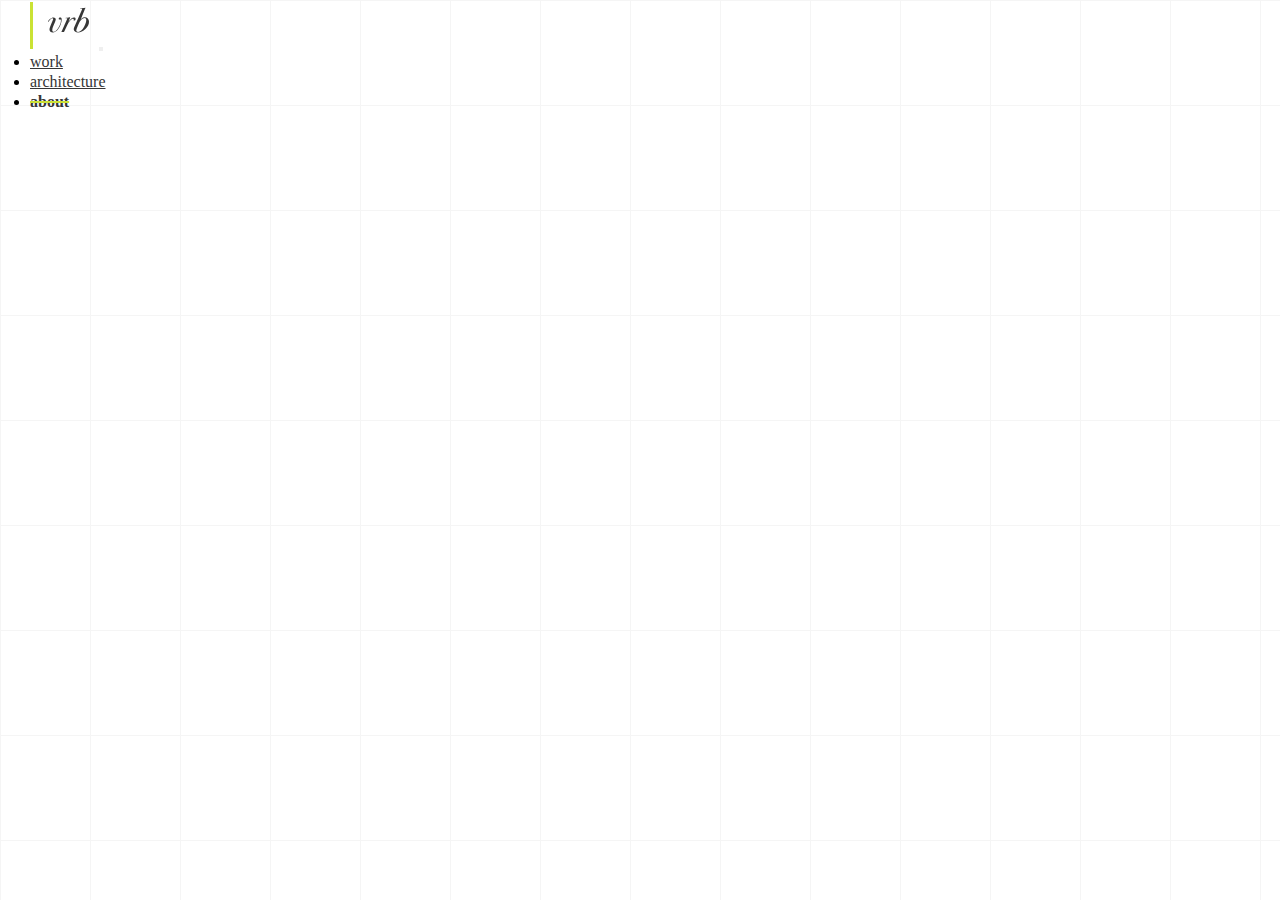
==== about.html @ 5aa3a447 "fixed nav bar, working on architecture.html" ====
<!DOCTYPE html>
<html lang="en">
  <head>
    <meta charset="UTF-8">
    <meta name="viewport" content="width=device-width, initial-scale=1.0">
    <meta http-equiv="X-UA-Compatible" content="ie=edge">
    <title>Vikitha Bezawada</title>

    <!-- Bootstrap CSS -->
    <link href="https://cdn.jsdelivr.net/npm/bootstrap@5.1.3/dist/css/bootstrap.min.css" rel="stylesheet" integrity="sha384-1BmE4kWBq78iYhFldvKuhfTAU6auU8tT94WrHftjDbrCEXSU1oBoqyl2QvZ6jIW3" crossorigin="anonymous">
    <!-- jQuery -->
    <script src="https://ajax.googleapis.com/ajax/libs/jquery/3.5.1/jquery.min.js"></script>
    <!-- Custom Stylesheet -->
    <link rel="stylesheet" href="style.css">
  </head>

  <body>
    <!--  NAVBAR DISAPPEARING SCROLL -->
    <nav class="navbar navbar-expand-lg navbar-light">
        <div class="container-fluid">
          <a class="navbar-brand" href="index.html"><img src="images/logo.svg" alt="Website Logo"></a>
          <button class="navbar-toggler" type="button" data-bs-toggle="collapse" data-bs-target="#navbarTogglerDemo02" aria-controls="navbarTogglerDemo02" aria-expanded="false" aria-label="Toggle navigation">
            <span class="navbar-toggler-icon"></span>
          </button>
          <div class="collapse navbar-collapse" id="navbarTogglerDemo02">
            <ul class="navbar-nav ms-auto mb-2 mb-lg-0 nav">
              <li class="nav-item">
                <a class="nav-link"  href="index.html#work">work</a>
              </li>
              <li class="nav-item">
                <a class="nav-link" href="architecture.html">architecture</a>
              </li>
              <li class="nav-item">
                <a class="nav-link active" aria-current="page" href = "about.html">about</a>
              </li>
            </ul>
          </div>
        </div>
      </nav>

    


      <!-- FOOTER -->
      <!-- <footer>
        <img src="images/footer-line.svg" alt="footer line break">
        <p>designed and developed by vikitha bezawada ⚡</p>
      </footer> -->
      
     <!-- Bootstrap JS -->
     <script src="https://cdn.jsdelivr.net/npm/bootstrap@5.1.3/dist/js/bootstrap.bundle.min.js" integrity="sha384-ka7Sk0Gln4gmtz2MlQnikT1wXgYsOg+OMhuP+IlRH9sENBO0LRn5q+8nbTov4+1p" crossorigin="anonymous"></script>
	<script src="main.js"></script>
  </body>
</html>
---- style.css ----
* {
    margin: 0px;
    padding: 0px;
    }
  
  body {
      /* background-image: url('images/grid-wallpaper.jpg');
      background-size: cover; */
      font-family: "Helvetica Neue";
      background-size: 90px 105px;
      background-image:
        linear-gradient(to right, #F5F5F5 1px, transparent 1px),
        linear-gradient(to bottom, #F5F5F5 1px, transparent 1px);
  }


  /* BOOTSTRAP NAV */
/* code referenced from: https://codeconvey.com/navbar-transparent-to-solid-on-scroll/ */
.navbar{
    /* position: fixed; */
    transition: 1s;
    margin: 0px 10px 0px 30px;
  }
  
  .nav{
    font-family: "Helvetica Neue";
    /* padding: 10px 20px; */
  }
  
  .nav li{
    padding: 0px 20px 0px 0px;
    cursor: pointer;
    font-size: 16px;
  }
  
  .nav li a {
    color: #363636;
  }
  
  .navbar-hide {
    pointer-events: none;
    opacity: 0;
  }
  
  .nav li:after{
    content: '';
    display: block;
    border-bottom: 2px solid #CAE234;
    font-weight: 700;
    transform: scaleX(0);
    transition: .2s ease-in-out;
    }
  
    .nav li:hover:after{
    transform: scaleX(1);
    }
  
    .active {
      font-weight: 700;
      text-decoration: line-through;
      text-decoration-thickness: 2px;
      text-decoration-color: #CAE234;
    }
  
        body::-webkit-scrollbar-track{
      -webkit-box-shadow: inset 0 0 6px rgba(0,0,0,0.3);
      }
  
    body::-webkit-scrollbar {
      width: 14px;
    }
  
    .icon-bar{
      background-color: #000;
    }
    
    body::-webkit-scrollbar-thumb{
      -webkit-box-shadow: inset 0 0 6px rgba(0,0,0,.5);
      background:  rgba(255, 255, 255, 0.75);
    }
  
    @media(max-width: 720px){
      body{
        background-size: 100% 100%;
      }
      .navbar-collapse{
      background: rgba(255, 255, 255, 0.75);
      }
    }


    /* TEXT STYLING */
    p {
        font-family: Helvetica Neue;
        font-style: normal;
        font-weight: 200;
        /* font-size: 18px; */
        line-height: 26px;
        background-color: white;
        color: #777777;
        /* margin-right: 20px; */
      }

    h2 {
        font-family: "Helvetica Neue";
        font-style: normal;
        font-weight: normal;
        font-size: 49px;
        line-height: 58px;
        letter-spacing: -0.055em;
        color: #575757;
        background-color: white;
        margin-bottom: 56px;
      }

      h4 {
        font-size: 2em;
        color:#916CF6;
        font-family: "Helvetica Neue";
        background-color: white;
      }
  
      h5 {
          background-color: white;
      }

      h6 {
        /* font-size: 1.25em; */
        color:#916CF6;
        background-color: white;
      }

      /* FOOTER */
      footer {
        background-color: white;
        overflow: hidden;
        text-align: center;
        margin-top: 70px;
      }

      footer p {
        font-size: 16px;
      }

      /* ARCHITECTURE PAGE */
      .flipbook {
        text-align: center;
        /* margin-top: 3%; */

      }

      .flipbook-div {
        margin-top: 100px;
      }

      .thesis-div {
          margin-top: 100px;
      }

      .gif {
          width: 100%;
      }

      .gif-div {
          margin-top: 90px;
      }

      .architecture-icons {
          width: 10%;
      }

      .architecture-icon-headings {
          color: #363636;
      }

      .arch-icons-div {
          margin-top: 65px;
      }

      .architecture-landing-card {
          margin-top: 150px;
      }
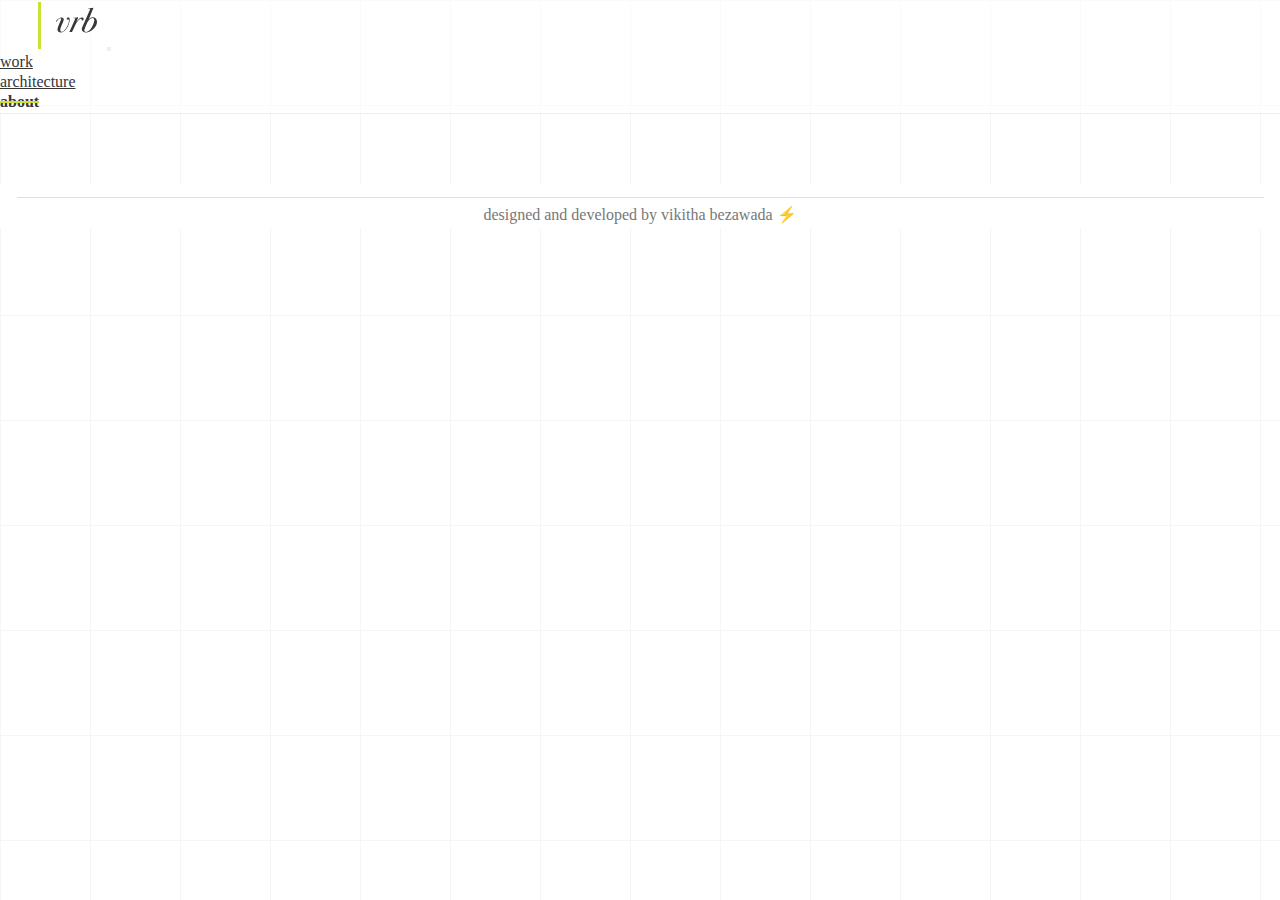
==== commit f8a6ed4f: "started working on home page" ====
--- a/about.html
+++ b/about.html
@@ -41,11 +41,13 @@
     
 
 
-      <!-- FOOTER -->
-      <!-- <footer>
+    <!-- FOOTER -->
+    <footer>
         <img src="images/footer-line.svg" alt="footer line break">
+        <div class="text-center p-2">
         <p>designed and developed by vikitha bezawada ⚡</p>
-      </footer> -->
+    </div>
+    </footer>
       
      <!-- Bootstrap JS -->
      <script src="https://cdn.jsdelivr.net/npm/bootstrap@5.1.3/dist/js/bootstrap.bundle.min.js" integrity="sha384-ka7Sk0Gln4gmtz2MlQnikT1wXgYsOg+OMhuP+IlRH9sENBO0LRn5q+8nbTov4+1p" crossorigin="anonymous"></script>
--- a/style.css
+++ b/style.css
@@ -15,18 +15,20 @@
 
 
   /* BOOTSTRAP NAV */
-/* code referenced from: https://codeconvey.com/navbar-transparent-to-solid-on-scroll/ */
-.navbar{
-    /* position: fixed; */
+  /* code referenced from: https://codeconvey.com/navbar-transparent-to-solid-on-scroll/ */
+.navbar:not(.arch-nav){
     transition: 1s;
-    margin: 0px 10px 0px 30px;
+    background-color: rgba(255, 255, 255, 0.5);
+    border-bottom: 1px solid #EFEFEF;
   }
   
   .nav{
     font-family: "Helvetica Neue";
-    /* padding: 10px 20px; */
-  }
-  
+  }
+  
+  .navbar-brand {
+      margin-left: 3%;
+  }
   .nav li{
     padding: 0px 20px 0px 0px;
     cursor: pointer;
@@ -86,6 +88,134 @@
       .navbar-collapse{
       background: rgba(255, 255, 255, 0.75);
       }
+    }
+
+    /* HOME PAGE */
+
+    .vertical-text {
+        -webkit-transform: rotate(-90deg); 
+        -moz-transform: rotate(-90deg); 
+        font-size: 1.25vw;
+        color:#766a8a;
+    }
+
+    .contant-links {
+        text-decoration: none;
+    }
+
+    /* circle */
+    .circle {
+        background: white;
+        border: 1px solid #EBEBEB;
+        margin-left: 15%;
+        margin-top: 10%;
+        height: auto;
+        padding-top: 40%;
+        width: 40%;
+        border-radius: 50%;
+        /* display: relative; */
+    }
+    
+      .circle:hover {
+        border: 2px dashed #CAE234;
+        box-shadow: 15px 20px 30px rgba(218, 218, 218, 0.2);
+      }
+    
+      .name {
+        font-family: "Butler";
+        font-weight: 200;
+        font-size: 6vw;
+        color: #727272;
+        margin-top:-70%;
+        margin-left: 23%;
+        max-height:100px;
+        /* background-color: white; */
+      }
+    
+      #text-under-name {
+        margin-left: 30%;
+        color: #a19090;
+        margin-top: -30px;
+        font-weight: bold;
+      }
+
+      /* .name:hover {
+        font-size: 7vw;
+      } */
+    
+      .line {
+        height: 3px;
+        background: #CAE234;
+        margin-left: 23%;
+        width: 70%;
+      }
+    
+      .line:hover:after {
+        content: "hello";
+        background-color: white;
+      }
+
+      .text-expand {
+          color:#74638f;
+      }
+
+      .hero-div {
+          margin-bottom: 5%;
+      }
+
+      .project-preview-header {
+        width: 100%;
+        height: 100px;
+        background-color: #F3F5F6;
+        align-items: center;
+        margin-bottom: 100px;
+      }
+
+      .project-preview-header a {
+        text-decoration: none;
+        font-size: 25px;
+        font-family: "Helvetica Neue";
+        color: #BDBDBC;
+      }
+
+    /* code referenced from https://codepen.io/raf187/pen/BvgGRQ */
+    .arrow{
+        position: relative;
+    }
+
+    .arrow span{
+        display: block;
+        width: 20px;
+        height: 20px;
+        border-bottom: 3px solid #916CF6;
+        border-right: 3px solid #916CF6;
+        transform: rotate(45deg);
+        margin: -10px;
+        animation: animate 2s 2;
+    }
+    .arrow span:nth-child(2){
+        animation-delay: -0.2s;
+    }
+    .arrow span:nth-child(3){
+        animation-delay: -0.4s;
+    }
+    @keyframes animate {
+        0%{
+            opacity: 0;
+            transform: rotate(45deg) translate(-20px,-20px);
+        }
+        50%{
+            opacity: 1;
+        }
+        100%{
+            opacity: 0;
+            transform: rotate(45deg) translate(20px,20px);
+        }
+    }
+
+    .arrow span:hover {
+        animation-play-state: paused;
+        cursor: pointer;
     }
 
 
@@ -135,6 +265,7 @@
         background-color: white;
         overflow: hidden;
         text-align: center;
+        width: 100%;
         margin-top: 70px;
       }
 
@@ -178,8 +309,115 @@
       }
 
       .architecture-landing-card {
-          margin-top: 150px;
-      }
-
-    
-
+          margin-top: 200px;
+      }
+
+      .title-card {
+          color: #BDBDBC;
+      }
+
+      .body-card {
+        color: #363636;
+      }
+
+      #architecture-nav {
+          margin-top: 5%;
+      }
+
+      .arch-nav-link {
+          background-color: white;
+          width:fit-content;
+      }
+
+      .arch-nav-a {
+          margin-right: 20px;
+          text-decoration: underline;
+          text-decoration-color: #916CF6;
+      }
+    
+
+      /* ANIMATIONS */
+
+      .scale-up-center {
+        -webkit-animation: scale-up-center 0.4s cubic-bezier(0.390, 0.575, 0.565, 1.000) both;
+                animation: scale-up-center 0.4s cubic-bezier(0.390, 0.575, 0.565, 1.000) both;
+    }
+
+/* ----------------------------------------------
+ * Generated by Animista on 2021-11-30 19:16:52
+ * Licensed under FreeBSD License.
+ * See http://animista.net/license for more info. 
+ * w: http://animista.net, t: @cssanimista
+ * ---------------------------------------------- */
+
+/**
+ * ----------------------------------------
+ * animation scale-up-center
+ * ----------------------------------------
+ */
+@-webkit-keyframes scale-up-center {
+    0% {
+      -webkit-transform: scale(0.75);
+              transform: scale(0.75);
+    }
+    100% {
+      -webkit-transform: scale(1);
+              transform: scale(1);
+    }
+  }
+  @keyframes scale-up-center {
+    0% {
+      -webkit-transform: scale(0.75);
+              transform: scale(0.75);
+    }
+    100% {
+      -webkit-transform: scale(1);
+              transform: scale(1);
+    }
+  }
+
+  .slide-in-fwd-center {
+	-webkit-animation: slide-in-fwd-center 0.4s cubic-bezier(0.250, 0.460, 0.450, 0.940) both;
+	        animation: slide-in-fwd-center 0.4s cubic-bezier(0.250, 0.460, 0.450, 0.940) both;
+}
+
+/* ----------------------------------------------
+ * Generated by Animista on 2021-11-30 19:29:12
+ * Licensed under FreeBSD License.
+ * See http://animista.net/license for more info. 
+ * w: http://animista.net, t: @cssanimista
+ * ---------------------------------------------- */
+
+/**
+ * ----------------------------------------
+ * animation slide-in-fwd-center
+ * ----------------------------------------
+ */
+ @-webkit-keyframes slide-in-fwd-center {
+    0% {
+      -webkit-transform: translateZ(-1400px);
+              transform: translateZ(-1400px);
+      opacity: 0;
+    }
+    100% {
+      -webkit-transform: translateZ(0);
+              transform: translateZ(0);
+      opacity: 1;
+    }
+  }
+  @keyframes slide-in-fwd-center {
+    0% {
+      -webkit-transform: translateZ(-1400px);
+              transform: translateZ(-1400px);
+      opacity: 0;
+    }
+    100% {
+      -webkit-transform: translateZ(0);
+              transform: translateZ(0);
+      opacity: 1;
+    }
+  }
+  
+  
+
+  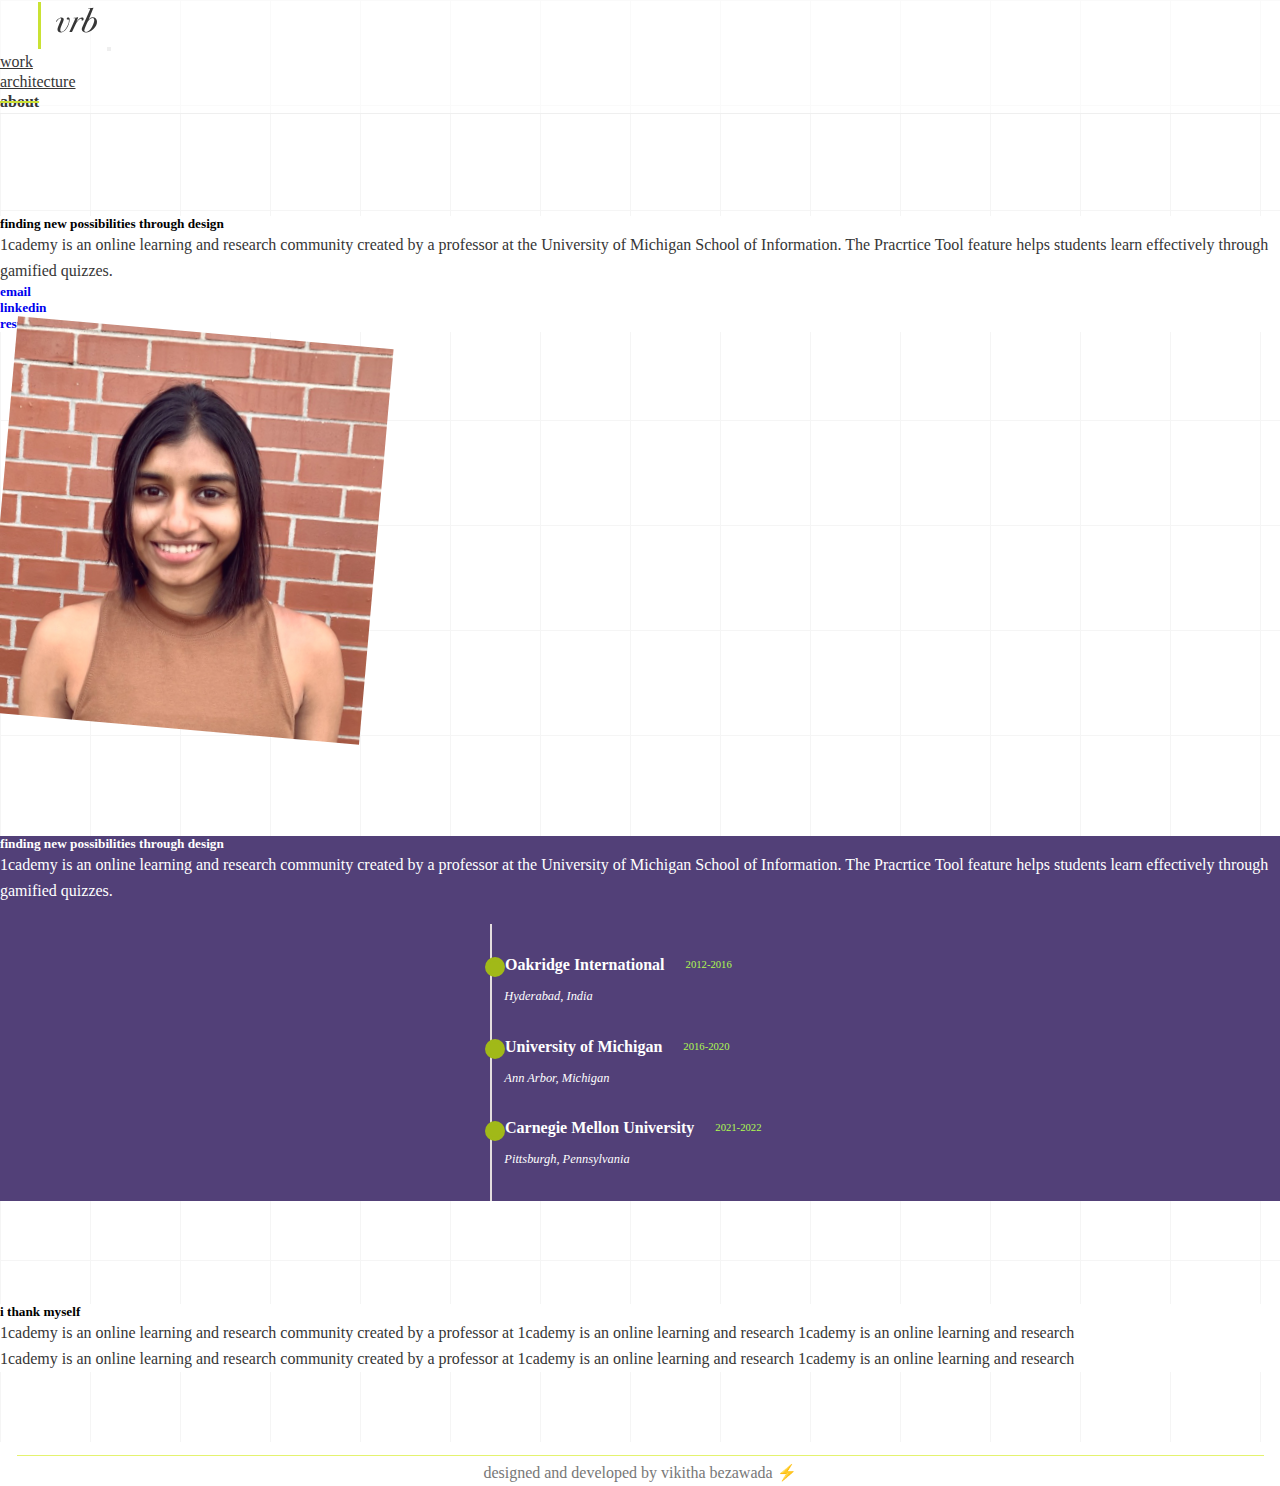
==== commit b4d3c313: "added about page" ====
--- a/about.html
+++ b/about.html
@@ -12,6 +12,8 @@
     <script src="https://ajax.googleapis.com/ajax/libs/jquery/3.5.1/jquery.min.js"></script>
     <!-- Custom Stylesheet -->
     <link rel="stylesheet" href="style.css">
+    <!-- Hover Animations Stylesheet -->
+    <!-- <link rel ="stylesheet" href = "hover.css"> -->
   </head>
 
   <body>
@@ -37,7 +39,111 @@
           </div>
         </div>
       </nav>
+    
+      <!-- ABOUT DIV ONE -->
+      <div class ="container about-div-one">
+        <div class = "row d-flex justify-content-center flex-nowrap gx-5">
+          <div class = "col-4 offset-md-2 ">
+            <h5 class = "fs-2">finding new possibilities through design </h5>
+              <p class="body-card fw-light fs-5">1cademy is an online learning and research community created by a 
+                professor at the University of Michigan School of Information. The Pracrtice Tool feature helps 
+                students learn effectively through gamified quizzes. </p>
+                <div class = "row">
+                  <div class = "col-4">
+                    <a href = "vikithabezawada@gmail.com" class = "contant-links">
+                      <h5 class="">email</h5>
+                    </a>
+                  </div>
+                  <div class = "col-4">
+                    <a href = "vikithabezawada@gmail.com" class = "contant-links">
+                      <h5 class="">linkedin</h5>
+                    </a>
+                  </div>
+                  <div class = "col-4">
+                    <a href = "vikithabezawada@gmail.com" class = "contant-links">
+                      <h5 class="">resume</h5>
+                    </a>
+                  </div>
+                </div>
+          </div>
+          <div class = "col-6">
+            <img src="images/portrait.png" class = "potrait" alt="">
+          </div>
+        </div>
+      </div>
 
+
+      <!-- ABOUT DIV TWO  -->
+      <div class ="fluid-container about-div-two p-5">
+        <div class = "row d-flex justify-content-center flex-nowrap">
+          <div class  = "col-6 offset-2">
+            <h5 class = "text-no-bg fs-2">finding new possibilities through design </h5>
+            <p class="text-no-bg body-card fw-light fs-5">1cademy is an online learning and research community created by a 
+                professor at the University of Michigan School of Information. The Pracrtice Tool feature helps 
+                students learn effectively through gamified quizzes. </p>
+          </div>
+          <div class = "col-6">
+            <!-- The Timeline -->
+
+            <ul class="timeline">
+
+               <!-- Item 1 -->
+               <li>
+                <div class="direction-r">
+                  <div class="flag-wrapper">
+                    <span class="flag">Oakridge International</span>
+                    <span class="time-wrapper"><span class="time">2012-2016</span></span>
+                  </div>
+                  <div class="desc">Hyderabad, India</div>
+                </div>
+              </li>
+              
+              <!-- Item 2 -->
+              <li>
+                <div class="direction-r">
+                  <div class="flag-wrapper">
+                    <span class="flag">University of Michigan</span>
+                    <span class="time-wrapper"><span class="time">2016-2020</span></span>
+                  </div>
+                  <div class="desc">Ann Arbor, Michigan</div>
+                </div>
+              </li>
+
+              <!-- Item 3 -->
+              <li>
+                <div class="direction-r">
+                  <div class="flag-wrapper">
+                    <span class="flag">Carnegie Mellon University</span>
+                    <span class="time-wrapper"><span class="time">2021-2022</span></span>
+                  </div>
+                  <div class="desc">Pittsburgh, Pennsylvania</div>
+                </div>
+              </li>
+              
+              
+            </ul>
+          </div>
+        </div>
+      </div>
+
+      <!-- ABOUT DIV THREE -->
+      <div class = "container about-div-one">
+        <div class = "row">
+          <div class = "col">
+            <h5 class = "fs-2">i thank myself</h5>
+          </div>
+        </div>
+        <div class = "row">
+          <div class = "col-6">
+            <p class="body-card fw-light fs-5">1cademy is an online learning and research community created by a 
+              professor at 1cademy is an online learning and research 1cademy is an online learning and research</p>
+          </div>
+          <div class = "col-6">
+            <p class="body-card fw-light fs-5">1cademy is an online learning and research community created by a 
+              professor at 1cademy is an online learning and research 1cademy is an online learning and research</p>
+          </div>
+        </div>
+      </div>
     
 
 
--- a/style.css
+++ b/style.css
@@ -11,6 +11,7 @@
       background-image:
         linear-gradient(to right, #F5F5F5 1px, transparent 1px),
         linear-gradient(to bottom, #F5F5F5 1px, transparent 1px);
+        overflow-x: hidden;
   }
 
 
@@ -97,6 +98,19 @@
         -moz-transform: rotate(-90deg); 
         font-size: 1.25vw;
         color:#766a8a;
+        -webkit-transform: perspective(1px) translateZ(180);
+        transform: perspective(1px) translateZ(180);
+        box-shadow: 0 0 1px rgba(0, 0, 0, 0);
+        -webkit-transition-duration: 0.3s;
+        transition-duration: 0.3s;
+        -webkit-transition-property: transform;
+        transition-property: transform;
+        padding: 1%;
+    }
+
+    .vertical-text:hover {
+      -webkit-transform: scale(1.1);
+      transform: scale(1.1);
     }
 
     .contant-links {
@@ -117,7 +131,6 @@
     }
     
       .circle:hover {
-        border: 2px dashed #CAE234;
         box-shadow: 15px 20px 30px rgba(218, 218, 218, 0.2);
       }
     
@@ -134,9 +147,11 @@
     
       #text-under-name {
         margin-left: 30%;
-        color: #a19090;
+        color: #242424;
         margin-top: -30px;
-        font-weight: bold;
+        background-color: #CAE234;
+        padding: 0px 5px 1px 5px;
+        border-radius: 2px;
       }
 
       /* .name:hover {
@@ -159,8 +174,9 @@
           color:#74638f;
       }
 
-      .hero-div {
-          margin-bottom: 5%;
+      .div-hero {
+          margin-bottom: 3%;
+          overflow: hidden;
       }
 
       .project-preview-header {
@@ -176,6 +192,13 @@
         font-size: 25px;
         font-family: "Helvetica Neue";
         color: #BDBDBC;
+      }
+
+      .project-preview {
+       display: grid;
+      grid-template-columns: 40% 50%;
+      width: 80%;
+      margin: auto;
       }
 
     /* code referenced from https://codepen.io/raf187/pen/BvgGRQ */
@@ -191,7 +214,7 @@
         border-right: 3px solid #916CF6;
         transform: rotate(45deg);
         margin: -10px;
-        animation: animate 2s 2;
+        animation: animate 2s 1;
     }
     .arrow span:nth-child(2){
         animation-delay: -0.2s;
@@ -216,6 +239,7 @@
     .arrow span:hover {
         animation-play-state: paused;
         cursor: pointer;
+        animation: hvr-hang;
     }
 
 
@@ -417,7 +441,282 @@
       opacity: 1;
     }
   }
-  
-  
-
-  +
+
+  @keyframes slideInFromLeft {
+    0% {
+      transform: translateX(-100%);
+    }
+    100% {
+      transform: translateX(0);
+    }
+  }
+
+  /* ----------------------------------------------
+ * Generated by Animista on 2021-11-30 20:33:23
+ * Licensed under FreeBSD License.
+ * See http://animista.net/license for more info. 
+ * w: http://animista.net, t: @cssanimista
+ * ---------------------------------------------- */
+@-webkit-keyframes fade-in {
+  0% {
+    opacity: 0;
+  }
+  100% {
+    opacity: 1;
+  }
+}
+@keyframes fade-in {
+  0% {
+    opacity: 0;
+  }
+  100% {
+    opacity: 1;
+  }
+}
+  
+  #architecture {  
+    animation: 1s ease-out 0s 1 fade-in;
+
+  }
+
+  #home {
+    animation: 1s ease-out 0s 1 fade-in;
+  }
+  
+  .circle {
+    animation: 2s ease-out 0s 1 slide-in-fwd-center;
+  }
+  
+  /* ABOUT */
+
+  .potrait {
+    transform: rotate(5deg);
+  }
+
+  .about-div-one {
+    margin-top: 8%;
+  }
+
+  .about-div-two {
+    margin-top: 8%;
+    background-color: #524078;
+  }
+
+.text-no-bg {
+  background-color: transparent;
+  color: white;
+}
+
+  
+
+.timeline {
+  position: relative;
+  width: 660px;
+  margin: 0 auto;
+  margin-top: 20px;
+  padding: 1em 0;
+  list-style-type: none;
+  max-width: 300px;
+}
+
+.timeline:before {
+  position: absolute;
+  /* left: 50%; */
+  top: 0;
+  content: ' ';
+  display: block;
+  width: 2px;
+  height: 100%;
+  /* margin-left: -3px; */
+  background: rgb(228, 222, 222);
+  z-index: 5;
+}
+
+.timeline li {
+  padding: 1em 0;
+}
+
+.timeline li:after {
+  content: "";
+  display: block;
+  height: 0;
+  clear: both;
+  visibility: hidden;
+}
+
+.direction-r {
+  position: relative;
+  width: 300px;
+  float: right;
+}
+
+.flag-wrapper {
+  position: relative;
+  display: inline-block;
+  text-align: center;
+}
+
+.flag {
+  position: relative;
+  display: inline;
+  padding: 6px 15px;
+  border-radius: 5px; 
+  font-weight: 600;
+  text-align: left;
+  color:white;
+}
+
+
+.direction-r .flag:before {
+  position: absolute;
+  top: 60%;
+  right: -10px;
+  content: ' ';
+  display: block;
+  width: 12px;
+  height: 12px;
+  margin-top: -10px;
+  background: rgb(161, 185, 24);
+  border-radius: 10px;
+  border: 4px solid rgb(161, 185, 24);
+  z-index: 10;
+}
+
+.direction-r .flag:before {
+  left: -5px;
+}
+
+.time-wrapper {
+  /* display: inline; */
+  line-height: 1em;
+  font-size: 0.66666em;
+  color: rgb(176, 250, 80);
+  /* vertical-align:auto; */
+}
+
+.direction-r .time-wrapper {
+  float: right;
+}
+
+.time {
+  display: inline-block;
+  padding: 4px 6px;
+}
+
+.desc {
+  /* margin: 1em 0.75em 0 0; */
+  font-size: 0.77777em;
+  font-style: italic;
+  line-height: 1.5em;
+  color:white;
+  padding-left: 5px;
+}
+
+.direction-r .desc {
+  margin: 1em 0 0 0.75em;
+}
+
+/* ================ Timeline Media Queries ================ */
+
+@media screen and (max-width: 660px) {
+
+.timeline {
+ 	width: 100%;
+	/* padding: 4em 0 1em 0; */
+  margin: 0px;
+}
+
+.timeline li {
+	/* padding: 2em 0; */
+}
+
+.direction-r {
+	float: left;
+	width: 100%;
+	text-align: center;
+}
+
+.flag-wrapper {
+	text-align: center;
+}
+
+.flag {
+	background: rgb(177, 17, 17);
+	z-index: 15;
+}
+
+
+.direction-r .flag:before {
+  /* position: absolute;
+  top: -30px; */
+	/* left: 50%; */
+	content: ' ';
+	display: block;
+	width: 12px;
+	height: 12px;
+	margin-left: -9px;
+	background: rgb(190, 14, 14);
+	border-radius: 10px;
+	border: 4px solid #CAE234;
+	z-index: 10;
+}
+
+
+.direction-r .flag:after {
+	content: "";
+	/* position: absolute;
+	left: 50%; */
+	top: -8px;
+	height: 0;
+	width: 0;
+	margin-left: -8px;
+	border: solid transparent;
+	border-bottom-color: rgb(45, 175, 73);
+	border-width: 8px;
+	pointer-events: none;
+}
+
+.time-wrapper {
+	display: block;
+	position: relative;
+	margin: 4px 0 0 0;
+	z-index: 14;
+}
+
+
+.direction-r .time-wrapper {
+	float: none;
+}
+
+/* .desc {
+	position: relative;
+	margin: 1em 0 0 0;
+	padding: 1em;
+	background: rgb(245,245,245);
+	-webkit-box-shadow: 0 0 1px rgba(0,0,0,0.20);
+	-moz-box-shadow: 0 0 1px rgba(0,0,0,0.20);
+	box-shadow: 0 0 1px rgba(0,0,0,0.20);
+	
+  z-index: 15;
+} */
+
+
+.direction-r .desc {
+	position: relative;
+	margin: 1em 1em 0 1em;
+	padding: 1em;
+	
+  z-index: 15;
+}
+
+}
+
+@media screen and (min-width: 400px ?? max-width: 660px) {
+
+.direction-r .desc {
+	margin: 1em 4em 0 4em;
+}
+
+}
+
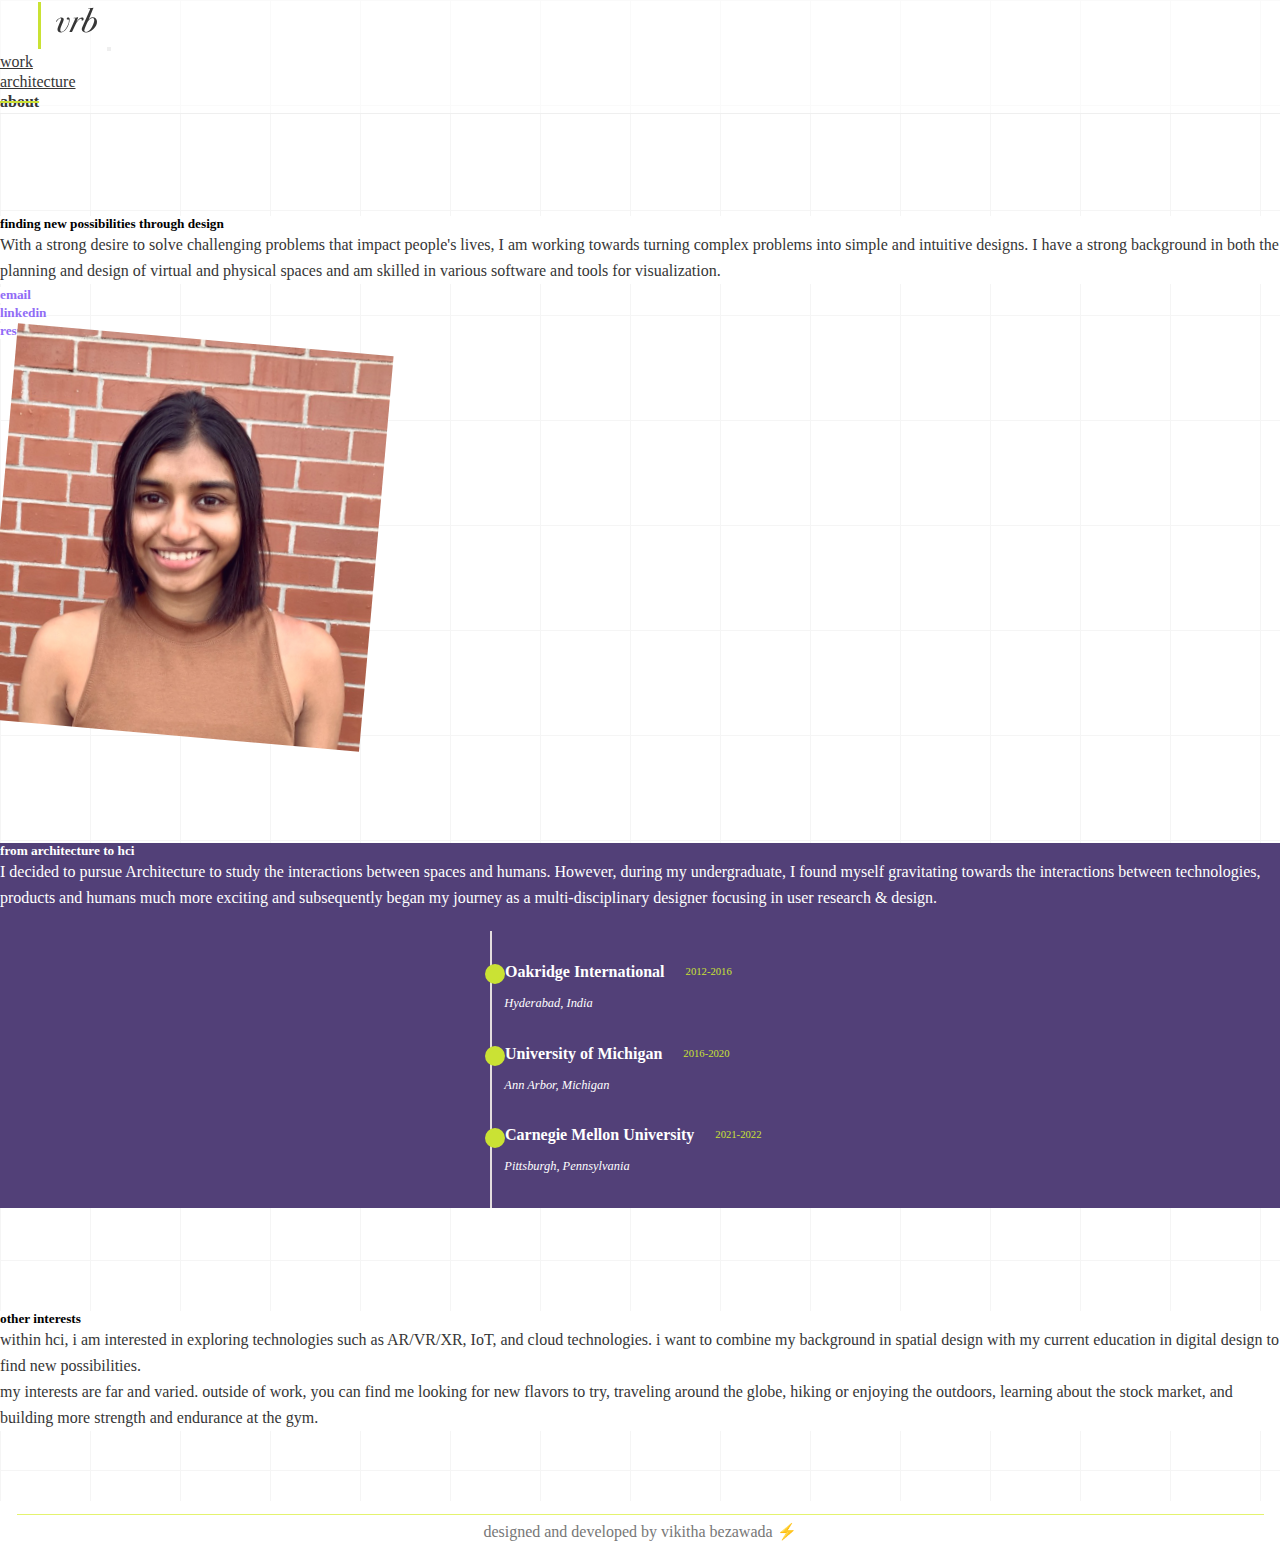
==== commit 8189d2c1: "added placeholder text to architecture.html and about.html" ====
--- a/about.html
+++ b/about.html
@@ -13,10 +13,10 @@
     <!-- Custom Stylesheet -->
     <link rel="stylesheet" href="style.css">
     <!-- Hover Animations Stylesheet -->
-    <!-- <link rel ="stylesheet" href = "hover.css"> -->
+    <link rel ="stylesheet" href = "hover.css">
   </head>
 
-  <body>
+  <body id = "about">
     <!--  NAVBAR DISAPPEARING SCROLL -->
     <nav class="navbar navbar-expand-lg navbar-light">
         <div class="container-fluid">
@@ -44,30 +44,31 @@
       <div class ="container about-div-one">
         <div class = "row d-flex justify-content-center flex-nowrap gx-5">
           <div class = "col-4 offset-md-2 ">
-            <h5 class = "fs-2">finding new possibilities through design </h5>
-              <p class="body-card fw-light fs-5">1cademy is an online learning and research community created by a 
-                professor at the University of Michigan School of Information. The Pracrtice Tool feature helps 
-                students learn effectively through gamified quizzes. </p>
+            <h5 class = "fs-2 mb-4">finding new possibilities through design </h5>
+              <p class="body-card fw-light fs-6 mb-4">With a strong desire to solve challenging problems that impact 
+                people's lives, I am working towards turning complex problems into simple and intuitive designs.
+                 I have a strong background in both the planning and design of virtual and physical spaces and am 
+                 skilled in various software and tools for visualization. </p>
                 <div class = "row">
                   <div class = "col-4">
                     <a href = "vikithabezawada@gmail.com" class = "contant-links">
-                      <h5 class="">email</h5>
+                      <h5 class="contact-links hvr-grow">email</h5>
                     </a>
                   </div>
                   <div class = "col-4">
-                    <a href = "vikithabezawada@gmail.com" class = "contant-links">
-                      <h5 class="">linkedin</h5>
+                    <a href = "https://www.linkedin.com/in/vikitha-bezawada/" class = "contant-links">
+                      <h5 class="contact-links hvr-grow">linkedin</h5>
                     </a>
                   </div>
                   <div class = "col-4">
-                    <a href = "vikithabezawada@gmail.com" class = "contant-links">
-                      <h5 class="">resume</h5>
+                    <a href = "https://drive.google.com/file/d/1Duq_Tt4j96WOd3w2YUCtN6il-F2AIMTG/view?usp=sharing" class = "contant-links">
+                      <h5 class="contact-links hvr-grow">resume</h5>
                     </a>
                   </div>
                 </div>
           </div>
           <div class = "col-6">
-            <img src="images/portrait.png" class = "potrait" alt="">
+            <img src="images/portrait.png" class = "potrait rotate-in-2-cw" alt="">
           </div>
         </div>
       </div>
@@ -76,15 +77,17 @@
       <!-- ABOUT DIV TWO  -->
       <div class ="fluid-container about-div-two p-5">
         <div class = "row d-flex justify-content-center flex-nowrap">
-          <div class  = "col-6 offset-2">
-            <h5 class = "text-no-bg fs-2">finding new possibilities through design </h5>
-            <p class="text-no-bg body-card fw-light fs-5">1cademy is an online learning and research community created by a 
-                professor at the University of Michigan School of Information. The Pracrtice Tool feature helps 
-                students learn effectively through gamified quizzes. </p>
+          <div class  = "col-6 offset-2 align-self-center">
+            <h5 class = "text-no-bg fs-2 mb-4">from architecture to hci</h5>
+            <p class="text-no-bg body-card fw-light fs-6">I decided to pursue Architecture to study the interactions between spaces and humans. 
+              However, during my undergraduate, I found myself gravitating towards the interactions between technologies, 
+              products and humans much more exciting and subsequently began my journey as a multi-disciplinary designer 
+              focusing in user research & design. 
+            </p>
           </div>
           <div class = "col-6">
             <!-- The Timeline -->
-
+            <!-- code from https://codepen.io/NilsWe/pen/FemfK -->
             <ul class="timeline">
 
                <!-- Item 1 -->
@@ -119,28 +122,30 @@
                   <div class="desc">Pittsburgh, Pennsylvania</div>
                 </div>
               </li>
-              
-              
             </ul>
           </div>
         </div>
       </div>
 
       <!-- ABOUT DIV THREE -->
-      <div class = "container about-div-one">
-        <div class = "row">
-          <div class = "col">
-            <h5 class = "fs-2">i thank myself</h5>
+      <div class = "container about-div-one p-5">
+        <div class = "row d-flex justify-content-center flex-nowrap">
+          <div class = "col mb-3 px-5">
+            <h5 class = "fs-2">other interests</h5>
           </div>
         </div>
         <div class = "row">
-          <div class = "col-6">
-            <p class="body-card fw-light fs-5">1cademy is an online learning and research community created by a 
-              professor at 1cademy is an online learning and research 1cademy is an online learning and research</p>
+          <div class = "col-6 px-5">
+            <p class="body-card fw-light fs-6">within hci, i am interested in exploring technologies such as
+              AR/VR/XR, IoT, and cloud technologies. i want to combine my background in spatial design with my 
+              current education in digital design to find new possibilities.
+            </p>
           </div>
-          <div class = "col-6">
-            <p class="body-card fw-light fs-5">1cademy is an online learning and research community created by a 
-              professor at 1cademy is an online learning and research 1cademy is an online learning and research</p>
+          <div class = "col-6 pr-5">
+            <p class="body-card fw-light fs-6">my interests are far and varied. outside of work, you can find me
+              looking for new flavors to try, traveling around the globe, hiking or enjoying the outdoors, learning 
+              about the stock market, and building more strength and endurance at the gym.
+            </p>
           </div>
         </div>
       </div>
--- a/style.css
+++ b/style.css
@@ -195,10 +195,16 @@
       }
 
       .project-preview {
-       display: grid;
-      grid-template-columns: 40% 50%;
-      width: 80%;
-      margin: auto;
+        display: grid;
+        grid-template-columns: 40% 50%;
+        width: 90%;
+        margin: auto;
+        justify-content: center;
+      }
+
+      .mockup {
+        width: 100%;
+        height: auto;
       }
 
     /* code referenced from https://codepen.io/raf187/pen/BvgGRQ */
@@ -321,7 +327,7 @@
       }
 
       .architecture-icons {
-          width: 10%;
+          width: 20%;
       }
 
       .architecture-icon-headings {
@@ -483,6 +489,10 @@
   #home {
     animation: 1s ease-out 0s 1 fade-in;
   }
+
+  #about {
+    animation: 1s ease-out 0s 1 fade-in;
+  }
   
   .circle {
     animation: 2s ease-out 0s 1 slide-in-fwd-center;
@@ -508,8 +518,11 @@
   color: white;
 }
 
-  
-
+.contact-links {
+  color:#916CF6;
+}
+  
+/* code from https://codepen.io/NilsWe/pen/FemfK */
 .timeline {
   position: relative;
   width: 660px;
@@ -577,9 +590,9 @@
   width: 12px;
   height: 12px;
   margin-top: -10px;
-  background: rgb(161, 185, 24);
+  background: #CAE234;
   border-radius: 10px;
-  border: 4px solid rgb(161, 185, 24);
+  border: 4px solid #CAE234;
   z-index: 10;
 }
 
@@ -591,7 +604,7 @@
   /* display: inline; */
   line-height: 1em;
   font-size: 0.66666em;
-  color: rgb(176, 250, 80);
+  color: #CAE234;
   /* vertical-align:auto; */
 }
 
@@ -720,3 +733,36 @@
 
 }
 
+
+.rotate-in-2-cw {
+	-webkit-animation: rotate-in-2-cw 1.5s cubic-bezier(0.250, 0.460, 0.450, 0.940) both;
+	        animation: rotate-in-2-cw 1.5s cubic-bezier(0.250, 0.460, 0.450, 0.940) both;
+}
+
+/* ----------------------------------------------
+ * Generated by Animista on 2021-12-1 0:18:27
+ * Licensed under FreeBSD License.
+ * See http://animista.net/license for more info. 
+ * w: http://animista.net, t: @cssanimista
+ * ---------------------------------------------- */
+
+/**
+ * ----------------------------------------
+ * animation rotate-in-2-cw
+ * ----------------------------------------
+ */
+
+ @-webkit-keyframes rotate-in-2-cw {
+  0% {
+    -webkit-transform: rotate(0deg);
+            transform: rotate(0deg);
+    opacity: 0;
+  }
+  100% {
+    -webkit-transform: rotate(5deg);
+            transform: rotate(5deg);
+    opacity: 1;
+  }
+}
+
+
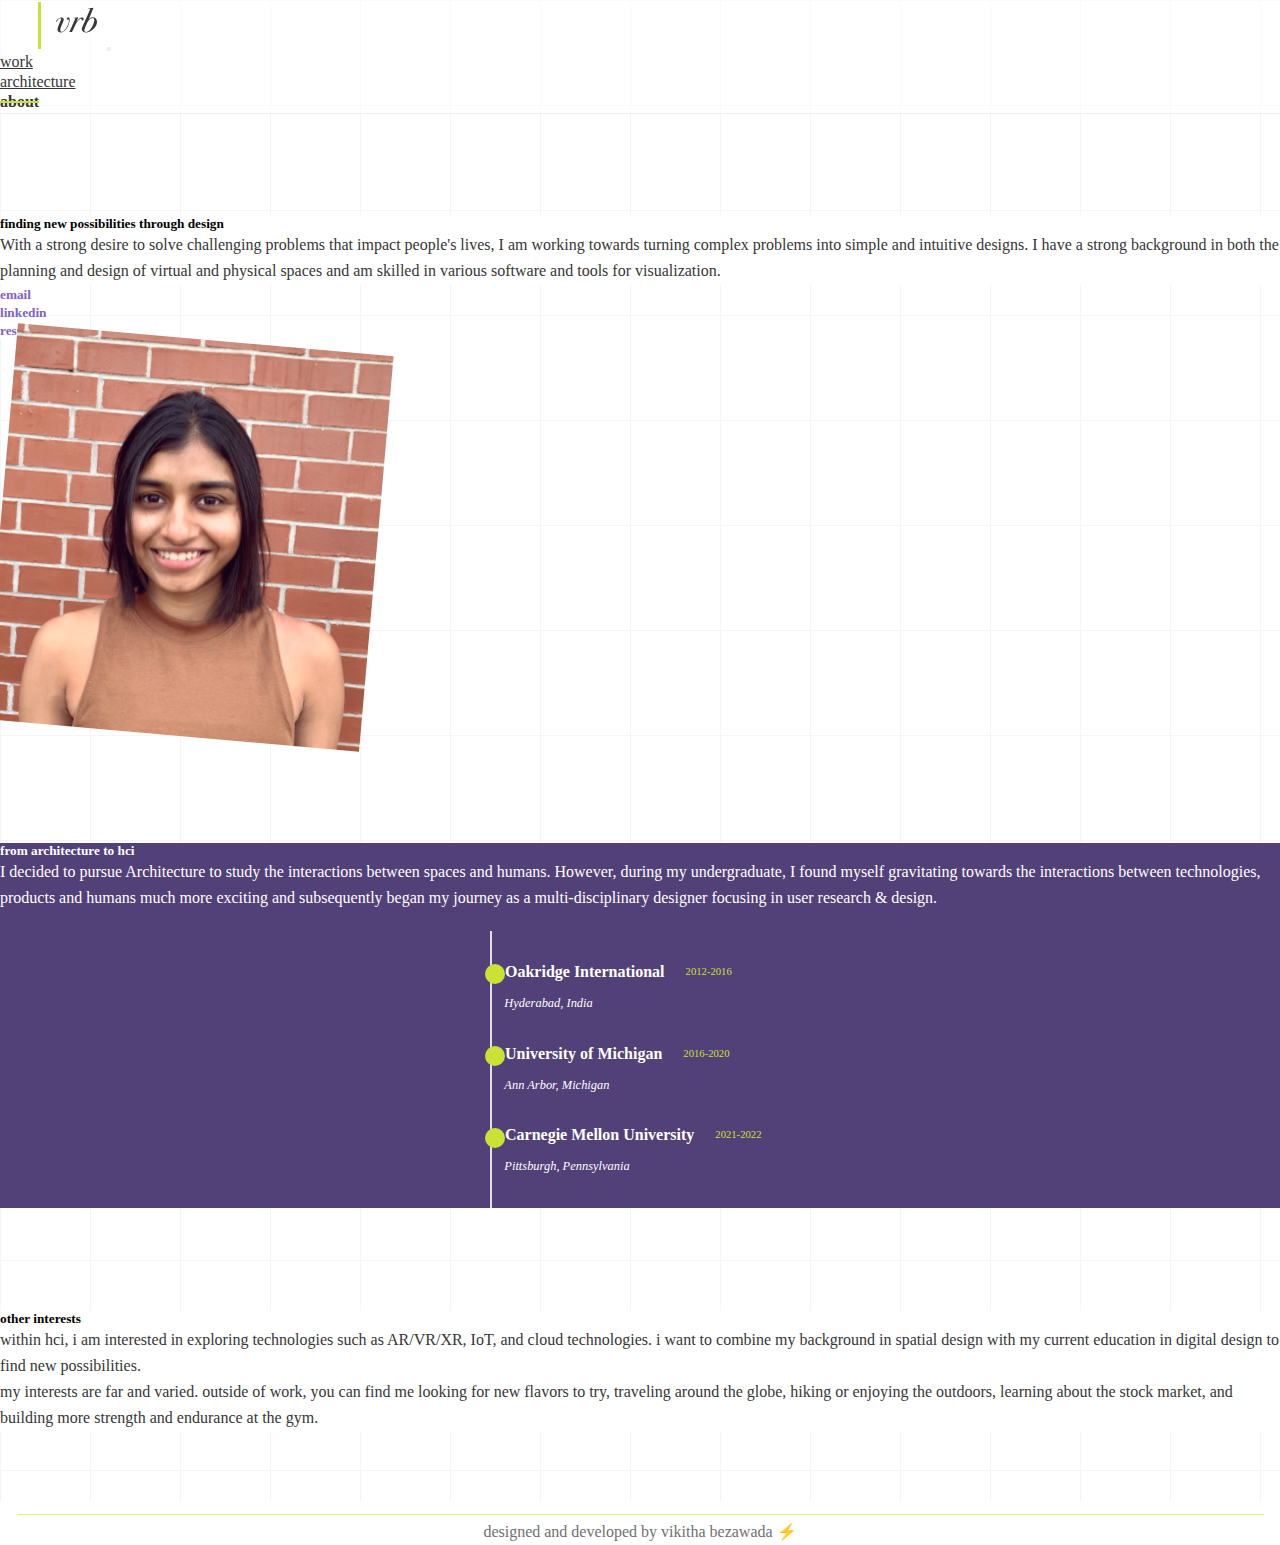
==== commit 5933349a: "accessibility text" ====
--- a/about.html
+++ b/about.html
@@ -11,16 +11,16 @@
     <!-- jQuery -->
     <script src="https://ajax.googleapis.com/ajax/libs/jquery/3.5.1/jquery.min.js"></script>
     <!-- Custom Stylesheet -->
-    <link rel="stylesheet" href="style.css">
+    <link rel="stylesheet" href="assets/css/style.css">
     <!-- Hover Animations Stylesheet -->
-    <link rel ="stylesheet" href = "hover.css">
+    <link rel ="stylesheet" href = "assets/css/hover.css">
   </head>
 
   <body id = "about">
     <!--  NAVBAR DISAPPEARING SCROLL -->
     <nav class="navbar navbar-expand-lg navbar-light">
         <div class="container-fluid">
-          <a class="navbar-brand" href="index.html"><img src="images/logo.svg" alt="Website Logo"></a>
+          <a class="navbar-brand" href="index.html"><img src="assets/images/logo.svg" alt="Website Logo linked to home page"></a>
           <button class="navbar-toggler" type="button" data-bs-toggle="collapse" data-bs-target="#navbarTogglerDemo02" aria-controls="navbarTogglerDemo02" aria-expanded="false" aria-label="Toggle navigation">
             <span class="navbar-toggler-icon"></span>
           </button>
@@ -42,33 +42,33 @@
     
       <!-- ABOUT DIV ONE -->
       <div class ="container about-div-one">
-        <div class = "row d-flex justify-content-center flex-nowrap gx-5">
-          <div class = "col-4 offset-md-2 ">
+        <div class = "row d-flex justify-content-center gx-5">
+          <div class = "col-8 col-md-12 col-lg-4 offset-md-2 ">
             <h5 class = "fs-2 mb-4">finding new possibilities through design </h5>
               <p class="body-card fw-light fs-6 mb-4">With a strong desire to solve challenging problems that impact 
                 people's lives, I am working towards turning complex problems into simple and intuitive designs.
                  I have a strong background in both the planning and design of virtual and physical spaces and am 
                  skilled in various software and tools for visualization. </p>
-                <div class = "row">
-                  <div class = "col-4">
+                <div class = "row mb-5">
+                  <div class = "col-12 col-md-4 col-lg-4">
                     <a href = "vikithabezawada@gmail.com" class = "contant-links">
                       <h5 class="contact-links hvr-grow">email</h5>
                     </a>
                   </div>
-                  <div class = "col-4">
+                  <div class = "col-12 col-md-4 col-lg-4">
                     <a href = "https://www.linkedin.com/in/vikitha-bezawada/" class = "contant-links">
                       <h5 class="contact-links hvr-grow">linkedin</h5>
                     </a>
                   </div>
-                  <div class = "col-4">
+                  <div class = "col-12 col-md-4 col-lg-4">
                     <a href = "https://drive.google.com/file/d/1Duq_Tt4j96WOd3w2YUCtN6il-F2AIMTG/view?usp=sharing" class = "contant-links">
                       <h5 class="contact-links hvr-grow">resume</h5>
                     </a>
                   </div>
                 </div>
           </div>
-          <div class = "col-6">
-            <img src="images/portrait.png" class = "potrait rotate-in-2-cw" alt="">
+          <div class = "col-12 col-sm-12 col-md-12 col-lg-6 text-center">
+            <img src="assets/images/portrait.png" class = "potrait rotate-in-2-cw" alt="Potrait of Vikitha Bezawada">
           </div>
         </div>
       </div>
@@ -76,8 +76,8 @@
 
       <!-- ABOUT DIV TWO  -->
       <div class ="fluid-container about-div-two p-5">
-        <div class = "row d-flex justify-content-center flex-nowrap">
-          <div class  = "col-6 offset-2 align-self-center">
+        <div class = "row justify-content-center  d-flex flex-nowrap desc-timeline-div">
+          <div class  = "col-12 col-md-6 col-lg-4 offset-2 align-self-center remove-offset">
             <h5 class = "text-no-bg fs-2 mb-4">from architecture to hci</h5>
             <p class="text-no-bg body-card fw-light fs-6">I decided to pursue Architecture to study the interactions between spaces and humans. 
               However, during my undergraduate, I found myself gravitating towards the interactions between technologies, 
@@ -85,7 +85,7 @@
               focusing in user research & design. 
             </p>
           </div>
-          <div class = "col-6">
+          <div class = "col-12 col-md-6 col-lg-8">
             <!-- The Timeline -->
             <!-- code from https://codepen.io/NilsWe/pen/FemfK -->
             <ul class="timeline">
@@ -135,13 +135,13 @@
           </div>
         </div>
         <div class = "row">
-          <div class = "col-6 px-5">
+          <div class = "col-12 col-md-6 px-5">
             <p class="body-card fw-light fs-6">within hci, i am interested in exploring technologies such as
               AR/VR/XR, IoT, and cloud technologies. i want to combine my background in spatial design with my 
               current education in digital design to find new possibilities.
             </p>
           </div>
-          <div class = "col-6 pr-5">
+          <div class = "col-12 col-md-6 px-5">
             <p class="body-card fw-light fs-6">my interests are far and varied. outside of work, you can find me
               looking for new flavors to try, traveling around the globe, hiking or enjoying the outdoors, learning 
               about the stock market, and building more strength and endurance at the gym.
@@ -150,11 +150,9 @@
         </div>
       </div>
     
-
-
     <!-- FOOTER -->
     <footer>
-        <img src="images/footer-line.svg" alt="footer line break">
+        <img src="assets/images/footer-line.svg" alt="footer line break">
         <div class="text-center p-2">
         <p>designed and developed by vikitha bezawada ⚡</p>
     </div>
@@ -162,6 +160,6 @@
       
      <!-- Bootstrap JS -->
      <script src="https://cdn.jsdelivr.net/npm/bootstrap@5.1.3/dist/js/bootstrap.bundle.min.js" integrity="sha384-ka7Sk0Gln4gmtz2MlQnikT1wXgYsOg+OMhuP+IlRH9sENBO0LRn5q+8nbTov4+1p" crossorigin="anonymous"></script>
-	<script src="main.js"></script>
+	<script src="assets/js/main.js"></script>
   </body>
 </html>--- a/assets/css/style.css
+++ b/assets/css/style.css
@@ -0,0 +1,826 @@
+* {
+    margin: 0px;
+    padding: 0px;
+    }
+  
+  body {
+      /* background-image: url('images/grid-wallpaper.jpg');
+      background-size: cover; */
+      font-family: "Helvetica Neue";
+      background-size: 90px 105px;
+      background-image:
+        linear-gradient(to right, #F5F5F5 1px, transparent 1px),
+        linear-gradient(to bottom, #F5F5F5 1px, transparent 1px);
+        overflow-x: hidden;
+  }
+
+
+  /* BOOTSTRAP NAV */
+  /* code referenced from: https://codeconvey.com/navbar-transparent-to-solid-on-scroll/ */
+.navbar:not(.arch-nav){
+    transition: 1s;
+    background-color: rgba(255, 255, 255, 0.5);
+    border-bottom: 1px solid #EFEFEF;
+  }
+  
+  .nav{
+    font-family: "Helvetica Neue";
+  }
+  
+  .navbar-brand {
+      margin-left: 3%;
+  }
+  .nav li{
+    padding: 0px 20px 0px 0px;
+    cursor: pointer;
+    font-size: 16px;
+  }
+  
+  .nav li a {
+    color: #363636;
+  }
+  
+  .navbar-hide {
+    pointer-events: none;
+    opacity: 0;
+  }
+  
+  .nav li:after{
+    content: '';
+    display: block;
+    border-bottom: 2px solid #CAE234;
+    font-weight: 700;
+    transform: scaleX(0);
+    transition: .2s ease-in-out;
+    }
+  
+    .nav li:hover:after{
+    transform: scaleX(1);
+    }
+  
+    .active {
+      font-weight: 700;
+      text-decoration: line-through;
+      text-decoration-thickness: 2px;
+      text-decoration-color: #CAE234;
+    }
+  
+        body::-webkit-scrollbar-track{
+      -webkit-box-shadow: inset 0 0 6px rgba(0,0,0,0.3);
+      }
+  
+    body::-webkit-scrollbar {
+      width: 14px;
+    }
+  
+    .icon-bar{
+      background-color: #000;
+    }
+    
+    body::-webkit-scrollbar-thumb{
+      -webkit-box-shadow: inset 0 0 6px rgba(0,0,0,.5);
+      background:  rgba(255, 255, 255, 0.75);
+    }
+  
+    @media(max-width: 720px){
+      body{
+        background-size: 100% 100%;
+      }
+      .navbar-collapse{
+      background: rgba(255, 255, 255, 0.75);
+      }
+    }
+
+    /* HOME PAGE */
+
+    .vertical-text {
+        -webkit-transform: rotate(-90deg); 
+        -moz-transform: rotate(-90deg); 
+        font-size: 1.25vw;
+        color:#766a8a;
+        -webkit-transform: perspective(1px) translateZ(180);
+        transform: perspective(1px) translateZ(180);
+        box-shadow: 0 0 1px rgba(0, 0, 0, 0);
+        -webkit-transition-duration: 0.3s;
+        transition-duration: 0.3s;
+        -webkit-transition-property: transform;
+        transition-property: transform;
+        padding: 1%;
+    }
+
+    .vertical-text:hover {
+      -webkit-transform: scale(1.1);
+      transform: scale(1.1);
+    }
+
+    .contant-links {
+        text-decoration: none;
+    }
+
+    /* circle */
+    .circle {
+        background: white;
+        border: 1px solid #EBEBEB;
+        margin-left: 15%;
+        margin-top: 9%;
+        height: auto;
+        padding-top: 40%;
+        width: 40%;
+        border-radius: 50%;
+        animation: 2s ease-out 0s 1 slide-in-fwd-center;
+        /* display: relative; */
+    }
+    
+      .circle:hover {
+        box-shadow: 15px 20px 30px rgba(218, 218, 218, 0.2);
+      }
+    
+      .name {
+        font-family: "Butler";
+        font-weight: 200;
+        font-size: 6vw;
+        color: #727272;
+        margin-top:-70%;
+        margin-left: 23%;
+        max-height:100px;
+      }
+    
+      #text-under-name {
+        margin-left: 30%;
+        color: #242424;
+        margin-top: -30px;
+        background-color: #CAE234;
+        padding: 0px 5px 1px 5px;
+        border-radius: 2px;
+        font-size: 1vw;
+      }
+
+    .hero-paragraph-text {
+      font-size: 1vw;
+    }
+
+      /* .name:hover {
+        font-size: 7vw;
+      } */
+    
+      .line {
+        height: 3px;
+        background: #CAE234;
+        margin-left: 23%;
+        width: 70%;
+      }
+    
+      .line:hover:after {
+        content: "hello";
+        background-color: white;
+      }
+
+      .text-expand {
+          color:#74638f;
+      }
+
+      .div-hero {
+          margin-bottom: 4%;
+          overflow: hidden;
+      }
+
+      .project-preview-header {
+        width: 100%;
+        height: 100px;
+        background-color: #F3F5F6;
+        align-items: center;
+        margin-bottom: 100px;
+        justify-content: space-evenly;
+      }
+
+      .project-preview-header a {
+        text-decoration: none;
+        font-family: "Helvetica Neue";
+        color: #BDBDBC;
+      }
+
+      .project-preview {
+        width: 90%;
+        margin: auto;
+        justify-content: center;
+        background-color: white;
+      }
+
+      .mockup {
+        width: 100%;
+        height: auto;
+      }
+
+      .project-names {
+        background-color: transparent;
+      }
+
+      .projects-active {
+        color:#767474;
+      }
+
+      .projects-active:hover {
+        color:#827f86;
+      }
+
+      .view-project-button {
+        text-decoration: none;
+        color:#767474;
+      }
+
+
+    /* code referenced from https://codepen.io/raf187/pen/BvgGRQ */
+    .arrow{
+        position: relative;
+    }
+
+    .arrow span{
+        display: block;
+        width: 10px;
+        height: 10px;
+        border-bottom: 2px solid #7E61CC;
+        border-right: 2px solid #7E61CC;
+        transform: rotate(45deg);
+        margin: -10px;
+        animation: animate 2s 1;
+    }
+    .arrow span:nth-child(2){
+        animation-delay: -0.2s;
+    }
+    .arrow span:nth-child(3){
+        animation-delay: -0.4s;
+    }
+    @keyframes animate {
+        0%{
+            opacity: 0;
+            transform: rotate(45deg) translate(-20px,-20px);
+        }
+        50%{
+            opacity: 1;
+        }
+        100%{
+            opacity: 0;
+            transform: rotate(45deg) translate(20px,20px);
+        }
+    }
+
+    .arrow span:hover {
+        animation-play-state: paused;
+        cursor: pointer;
+        animation: hvr-hang;
+    }
+
+
+    /* TEXT STYLING */
+    p {
+        font-family: Helvetica Neue;
+        font-style: normal;
+        font-weight: 200;
+        line-height: 26px;
+        background-color: white;
+        color: #707070;
+      }
+
+    h2 {
+        font-family: "Helvetica Neue";
+        font-style: normal;
+        font-weight: normal;
+        font-size: 49px;
+        line-height: 58px;
+        letter-spacing: -0.055em;
+        color: #575757;
+        background-color: white;
+        margin-bottom: 56px;
+      }
+
+      h4 {
+        font-size: 2em;
+        color:#7E61CC;
+        font-family: "Helvetica Neue";
+        background-color: white;
+      }
+  
+      h5 {
+          background-color: white;
+      }
+
+      h6 {
+        color:#7E61CC;
+        background-color: white;
+      }
+
+      /* FOOTER */
+      footer {
+        background-color: white;
+        overflow: hidden;
+        text-align: center;
+        width: 100%;
+        margin-top: 70px;
+      }
+
+      footer p {
+        font-size: 16px;
+      }
+
+      /* ARCHITECTURE PAGE */
+      .flipbook {
+        text-align: center;
+      }
+
+      .flipbook-div {
+        margin-top: 100px;
+      }
+
+      .thesis-div {
+          margin-top: 100px;
+      }
+
+      .gif {
+          width: 100%;
+      }
+
+      .gif-div {
+          margin-top: 90px;
+      }
+
+      .architecture-icons {
+          width: 20%;
+          max-width: 100px;
+      }
+
+      .architecture-icon-headings {
+          color: #363636;
+      }
+
+      .arch-icons-div {
+          margin-top: 65px;
+      }
+
+      .architecture-landing-card {
+          margin-top: 200px;
+      }
+
+      .ucre-landing-card {
+        margin-top: 150px;
+    }
+
+      .title-card {
+          color: #BDBDBC;
+      }
+
+      .body-card {
+        color: #363636;
+      }
+
+      #architecture-nav {
+          margin-top: 90px;
+      }
+
+      .arch-nav-link {
+          background-color: white;
+          width:fit-content;
+      }
+
+      .arch-nav-a {
+          margin-right: 20px;
+          text-decoration: underline;
+          text-decoration-color: #7E61CC;
+      }
+
+      @media only screen and (max-width: 1000px) {
+        .hero-paragraph-text {
+          font-size: 1.5vw;
+          line-height: 15px;
+        }
+
+        .name {
+          font-size:4vw;
+        }
+
+        #text-under-name {
+          margin-top: -40px;
+        }
+
+        .project-names {
+          font-size: 10px;
+        }
+
+        body {
+          font-family: "Helvetica Neue";
+          background-size: 45px 55px;
+          background-image:
+            linear-gradient(to right, #F5F5F5 1px, transparent 1px),
+            linear-gradient(to bottom, #F5F5F5 1px, transparent 1px);
+            overflow-x: hidden;
+      }
+
+         /* circle */
+    .circle {
+        background: white;
+        border: 1px solid #EBEBEB;
+        margin-left: 15%;
+        margin-top: 9%;
+        height: auto;
+        padding-top: 40%;
+        width: 40%;
+        border-radius: 50%;
+        animation: 2s ease-out 0s 1 slide-in-fwd-center;
+        /* display: relative; */
+    }
+      }
+
+      @media only screen and (min-width: 0px) and (max-width: 800px){
+        .project-preview-header {
+          display: none;
+        }
+        .vertical-text {
+          display: none;
+        }
+
+        .hero-paragraph-text {
+          display: none;
+        }
+
+        .project-preview {
+          margin-top: 50px;
+        }
+        }
+    
+
+      /* ANIMATIONS */
+
+      .scale-up-center {
+        -webkit-animation: scale-up-center 0.4s cubic-bezier(0.390, 0.575, 0.565, 1.000) both;
+                animation: scale-up-center 0.4s cubic-bezier(0.390, 0.575, 0.565, 1.000) both;
+    }
+
+/* ----------------------------------------------
+ * Generated by Animista on 2021-11-30 19:16:52
+ * Licensed under FreeBSD License.
+ * See http://animista.net/license for more info. 
+ * w: http://animista.net, t: @cssanimista
+ * ---------------------------------------------- */
+
+/**
+ * ----------------------------------------
+ * animation scale-up-center
+ * ----------------------------------------
+ */
+@-webkit-keyframes scale-up-center {
+    0% {
+      -webkit-transform: scale(0.75);
+              transform: scale(0.75);
+    }
+    100% {
+      -webkit-transform: scale(1);
+              transform: scale(1);
+    }
+  }
+  @keyframes scale-up-center {
+    0% {
+      -webkit-transform: scale(0.75);
+              transform: scale(0.75);
+    }
+    100% {
+      -webkit-transform: scale(1);
+              transform: scale(1);
+    }
+  }
+
+  .slide-in-fwd-center {
+	-webkit-animation: slide-in-fwd-center 0.4s cubic-bezier(0.250, 0.460, 0.450, 0.940) both;
+	        animation: slide-in-fwd-center 0.4s cubic-bezier(0.250, 0.460, 0.450, 0.940) both;
+}
+
+/* ----------------------------------------------
+ * Generated by Animista on 2021-11-30 19:29:12
+ * Licensed under FreeBSD License.
+ * See http://animista.net/license for more info. 
+ * w: http://animista.net, t: @cssanimista
+ * ---------------------------------------------- */
+
+/**
+ * ----------------------------------------
+ * animation slide-in-fwd-center
+ * ----------------------------------------
+ */
+ @-webkit-keyframes slide-in-fwd-center {
+    0% {
+      -webkit-transform: translateZ(-1400px);
+              transform: translateZ(-1400px);
+      opacity: 0;
+    }
+    100% {
+      -webkit-transform: translateZ(0);
+              transform: translateZ(0);
+      opacity: 1;
+    }
+  }
+  @keyframes slide-in-fwd-center {
+    0% {
+      -webkit-transform: translateZ(-1400px);
+              transform: translateZ(-1400px);
+      opacity: 0;
+    }
+    100% {
+      -webkit-transform: translateZ(0);
+              transform: translateZ(0);
+      opacity: 1;
+    }
+  }
+
+
+  @keyframes slideInFromLeft {
+    0% {
+      transform: translateX(-100%);
+    }
+    100% {
+      transform: translateX(0);
+    }
+  }
+
+  /* ----------------------------------------------
+ * Generated by Animista on 2021-11-30 20:33:23
+ * Licensed under FreeBSD License.
+ * See http://animista.net/license for more info. 
+ * w: http://animista.net, t: @cssanimista
+ * ---------------------------------------------- */
+@-webkit-keyframes fade-in {
+  0% {
+    opacity: 0;
+  }
+  100% {
+    opacity: 1;
+  }
+}
+@keyframes fade-in {
+  0% {
+    opacity: 0;
+  }
+  100% {
+    opacity: 1;
+  }
+}
+  
+  #architecture {  
+    animation: 1s ease-out 0s 1 fade-in;
+
+  }
+
+  #home {
+    animation: 1s ease-out 0s 1 fade-in;
+  }
+
+  #about {
+    animation: 1s ease-out 0s 1 fade-in;
+  }
+  
+  
+  /* ABOUT */
+
+  .potrait {
+    transform: rotate(5deg);
+    max-width: 80%;
+  }
+
+  .about-div-one {
+    margin-top: 8%;
+  }
+
+  .about-div-two {
+    margin-top: 8%;
+    background-color: #524078;
+  }
+
+.text-no-bg {
+  background-color: transparent;
+  color: white;
+}
+
+.contact-links {
+  color:#7E61CC;
+}
+  
+/* code referenced from https://codepen.io/NilsWe/pen/FemfK */
+.timeline {
+  position: relative;
+  width: 660px;
+  margin: 0 auto;
+  margin-top: 20px;
+  padding: 1em 0;
+  list-style-type: none;
+  max-width: 300px;
+}
+
+.timeline:before {
+  position: absolute;
+  /* left: 50%; */
+  top: 0;
+  content: ' ';
+  display: block;
+  width: 2px;
+  height: 100%;
+  /* margin-left: -3px; */
+  background: rgb(228, 222, 222);
+  z-index: 5;
+}
+
+.timeline li {
+  padding: 1em 0;
+}
+
+.timeline li:after {
+  content: "";
+  display: block;
+  height: 0;
+  clear: both;
+  visibility: hidden;
+}
+
+.direction-r {
+  position: relative;
+  width: 300px;
+  float: right;
+}
+
+.flag-wrapper {
+  position: relative;
+  display: inline-block;
+  text-align: center;
+}
+
+.flag {
+  position: relative;
+  display: inline;
+  padding: 6px 15px;
+  border-radius: 5px; 
+  font-weight: 600;
+  text-align: left;
+  color:white;
+}
+
+
+.direction-r .flag:before {
+  position: absolute;
+  top: 60%;
+  right: -10px;
+  content: ' ';
+  display: block;
+  width: 12px;
+  height: 12px;
+  margin-top: -10px;
+  background: #CAE234;
+  border-radius: 10px;
+  border: 4px solid #CAE234;
+  z-index: 10;
+}
+
+.direction-r .flag:before {
+  left: -5px;
+}
+
+.time-wrapper {
+  /* display: inline; */
+  line-height: 1em;
+  font-size: 0.66666em;
+  color: #CAE234;
+  /* vertical-align:auto; */
+}
+
+.direction-r .time-wrapper {
+  float: right;
+}
+
+.time {
+  display: inline-block;
+  padding: 4px 6px;
+}
+
+.desc {
+  /* margin: 1em 0.75em 0 0; */
+  font-size: 0.77777em;
+  font-style: italic;
+  line-height: 1.5em;
+  color:white;
+  padding-left: 5px;
+}
+
+.direction-r .desc {
+  margin: 1em 0 0 0.75em;
+}
+
+
+.rotate-in-2-cw {
+	-webkit-animation: rotate-in-2-cw 1.5s cubic-bezier(0.250, 0.460, 0.450, 0.940) both;
+	        animation: rotate-in-2-cw 1.5s cubic-bezier(0.250, 0.460, 0.450, 0.940) both;
+} 
+
+/* ----------------------------------------------
+ * Generated by Animista on 2021-12-1 0:18:27
+ * Licensed under FreeBSD License.
+ * See http://animista.net/license for more info. 
+ * w: http://animista.net, t: @cssanimista
+ * ---------------------------------------------- */
+
+/**
+ * ----------------------------------------
+ * animation rotate-in-2-cw
+ * ----------------------------------------
+ */
+
+ @-webkit-keyframes rotate-in-2-cw {
+  0% {
+    -webkit-transform: rotate(0deg);
+            transform: rotate(0deg);
+    opacity: 0;
+  }
+  100% {
+    -webkit-transform: rotate(5deg);
+            transform: rotate(5deg);
+    opacity: 1;
+  }
+}
+
+/* UCRE */
+
+.accordion-button:focus, .accordion-button:active, .accordion-button:hover {
+  background-color: #f6fae2;
+  font-weight: bold;
+  color:rgba(37, 37, 37, 0.8);
+}
+
+.ucre-prototype {
+  border: none;
+}
+
+
+/* ANIMATION */
+
+.tracking-out-contract {
+	-webkit-animation: tracking-out-contract 0.7s cubic-bezier(0.550, 0.085, 0.680, 0.530) both;
+	        animation: tracking-out-contract 0.7s cubic-bezier(0.550, 0.085, 0.680, 0.530) both;
+}
+
+/* ----------------------------------------------
+ * Generated by Animista on 2021-12-3 12:12:57
+ * Licensed under FreeBSD License.
+ * See http://animista.net/license for more info. 
+ * w: http://animista.net, t: @cssanimista
+ * ---------------------------------------------- */
+
+/**
+ * ----------------------------------------
+ * animation tracking-out-contract
+ * ----------------------------------------
+ */
+ @-webkit-keyframes tracking-out-contract {
+  0% {
+    opacity: 1;
+  }
+  50% {
+    opacity: 1;
+  }
+  100% {
+    letter-spacing: -0.5em;
+    opacity: 0;
+  }
+}
+@keyframes tracking-out-contract {
+  0% {
+    opacity: 1;
+  }
+  50% {
+    opacity: 1;
+  }
+  100% {
+    letter-spacing: -0.5em;
+    opacity: 0;
+  }
+}
+
+
+
+
+.preloader {
+  display: flex;
+  justify-content: center;
+  align-items: center;
+  height: 100vh;
+  width: 100%;
+  background: rgb(255, 255, 255);
+  position: fixed;
+  top: 0;
+  left: 0;
+  z-index: 9999;
+  transition: opacity 0.3s linear;
+  color: #303030;
+}
+
+.preloader-text {
+  font-size: 3vw;
+}
+
+.page-content {
+  max-width: 768px;
+  margin: 0 auto;
+}